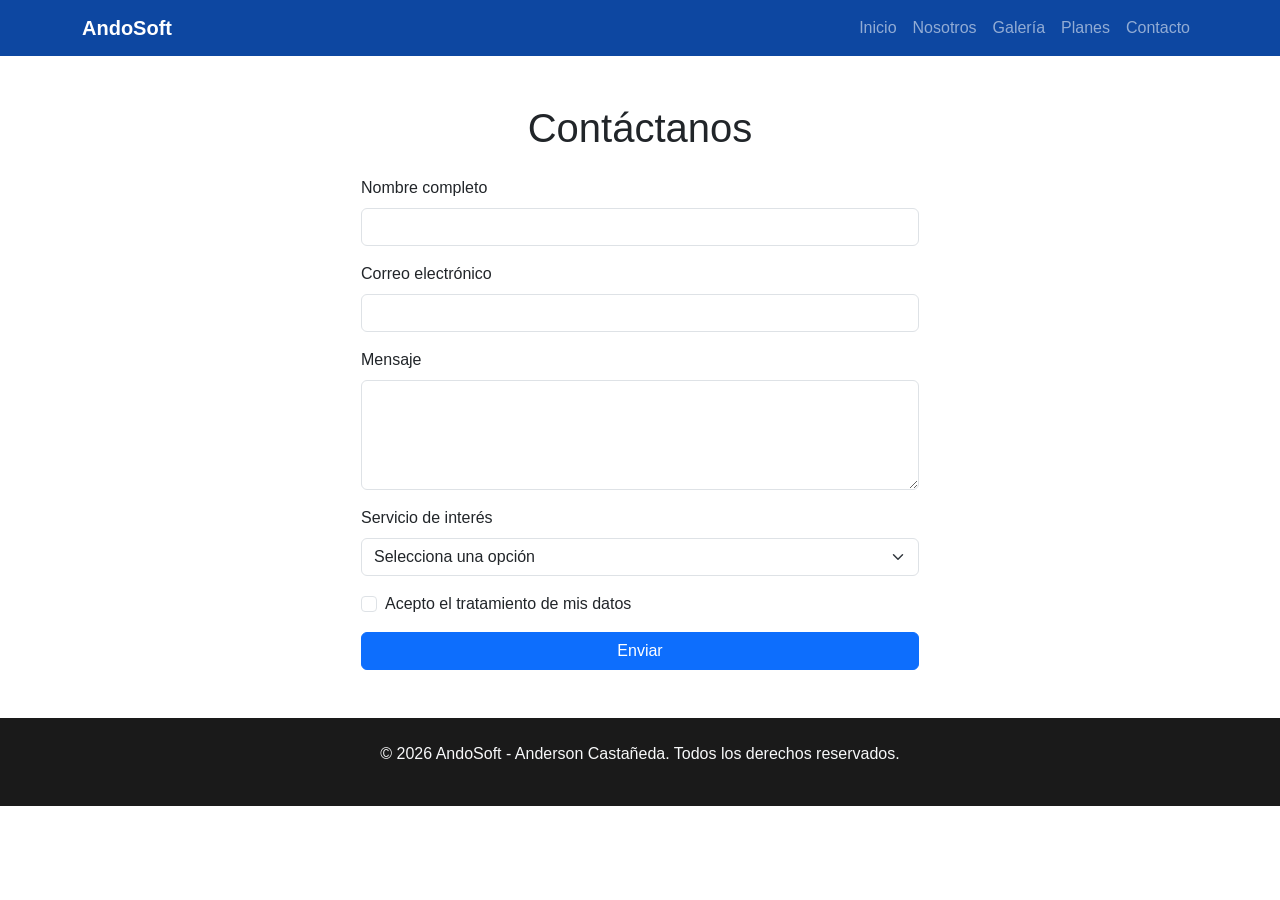
==== contacto.html @ 3bd622f4 "Add files via upload" ====
<!DOCTYPE html>
<html lang="es">
<head>
  <meta charset="UTF-8">
  <meta name="viewport" content="width=device-width, initial-scale=1.0">
  <meta name="description" content="AndoSoft - Soluciones de software a medida para pequeñas empresas">
  <meta name="keywords" content="software, desarrollo, AndoSoft, aplicaciones, tecnología">
  <meta name="author" content="Anderson Castañeda">
  <meta property="og:title" content="AndoSoft - Soluciones de Software">
  <meta property="og:description" content="Portal de la empresa AndoSoft, desarrollo de software a medida">
  <title>AndoSoft | Contacto</title>

  <link href="https://cdn.jsdelivr.net/npm/bootstrap@5.3.3/dist/css/bootstrap.min.css" rel="stylesheet">
  <link rel="stylesheet" href="css/style.css">
</head>
<body>

  <header>
    <nav class="navbar navbar-expand-lg navbar-dark" style="background-color: var(--color-primario);">
      <div class="container">
        <a class="navbar-brand fw-bold" href="index.html">AndoSoft</a>
        <button class="navbar-toggler" type="button" data-bs-toggle="collapse" data-bs-target="#menu">
          <span class="navbar-toggler-icon"></span>
        </button>
        <div class="collapse navbar-collapse" id="menu">
          <ul class="navbar-nav ms-auto">
             <ul class="navbar-nav ms-auto">
            <li class="nav-item"><a class="nav-link" href="index.html">Inicio</a></li>
            <li class="nav-item"><a class="nav-link" href="informacion.html">Nosotros</a></li>
            <li class="nav-item"><a class="nav-link" href="galeria.html">Galería</a></li>
            <li class="nav-item"><a class="nav-link" href="tabla.html">Planes</a></li>
            <li class="nav-item"><a class="nav-link" href="contacto.html">Contacto</a></li>
          </ul>
          </ul>
        </div>
      </div>
    </nav>
  </header>

  <main class="container my-5">
  <h1 class="text-center mb-4">Contáctanos</h1>

  <!-- Aquí van los mensajes de error/éxito que genera JS, SIN alert() -->
  <div id="mensajeForm" class="alert d-none" role="alert"></div>

  <form id="formContacto" novalidate class="col-md-6 mx-auto">
    <div class="mb-3">
      <label for="nombre" class="form-label">Nombre completo</label>
      <input type="text" class="form-control" id="nombre" name="nombre">
      <div class="form-text text-danger" id="errorNombre"></div>
    </div>

    <div class="mb-3">
      <label for="email" class="form-label">Correo electrónico</label>
      <input type="email" class="form-control" id="email" name="email">
      <div class="form-text text-danger" id="errorEmail"></div>
    </div>

    <div class="mb-3">
      <label for="mensaje" class="form-label">Mensaje</label>
      <textarea class="form-control" id="mensaje" name="mensaje" rows="4"></textarea>
      <div class="form-text text-danger" id="errorMensaje"></div>
    </div>

    <div class="mb-3">
      <label for="servicio" class="form-label">Servicio de interés</label>
      <select class="form-select" id="servicio" name="servicio">
        <option value="">Selecciona una opción</option>
        <option value="facturacion">Sistema de facturación</option>
        <option value="web">Desarrollo web</option>
        <option value="soporte">Soporte técnico</option>
      </select>
      <div class="form-text text-danger" id="errorServicio"></div>
    </div>

    <div class="mb-3 form-check">
      <input type="checkbox" class="form-check-input" id="terminos">
      <label class="form-check-label" for="terminos">Acepto el tratamiento de mis datos</label>
      <div class="form-text text-danger" id="errorTerminos"></div>
    </div>

    <button type="submit" class="btn btn-primary w-100">Enviar</button>
  </form>
</main>

  <footer class="text-center text-light py-4" style="background-color: var(--color-oscuro);">
    <p>&copy; 2026 AndoSoft - Anderson Castañeda. Todos los derechos reservados.</p>
  </footer>

  <script src="https://cdn.jsdelivr.net/npm/bootstrap@5.3.3/dist/js/bootstrap.bundle.min.js"></script>
  <script src="js/script.js"></script>
</body>
</html>
---- css/style.css ----
/* Variables CSS: así no repites colores por todo el archivo */
:root {
  --color-primario: #0d47a1;
  --color-oscuro: #1a1a1a;
  --fuente-principal: 'Segoe UI', sans-serif;
}

body {
  font-family: var(--fuente-principal);
}

/* Uso de Flexbox: alinea el contenido del footer */
footer p {
  display: flex;
  justify-content: center;
  align-items: center;
}

/* Uso de Grid: para la sección de figuras en galería */
figure {
  margin: 0;
  text-align: center;
}

/* Responsive: ajusta el título grande en pantallas pequeñas (celulares) */
@media (max-width: 576px) {
  .display-4 {
    font-size: 2rem;
  }
}
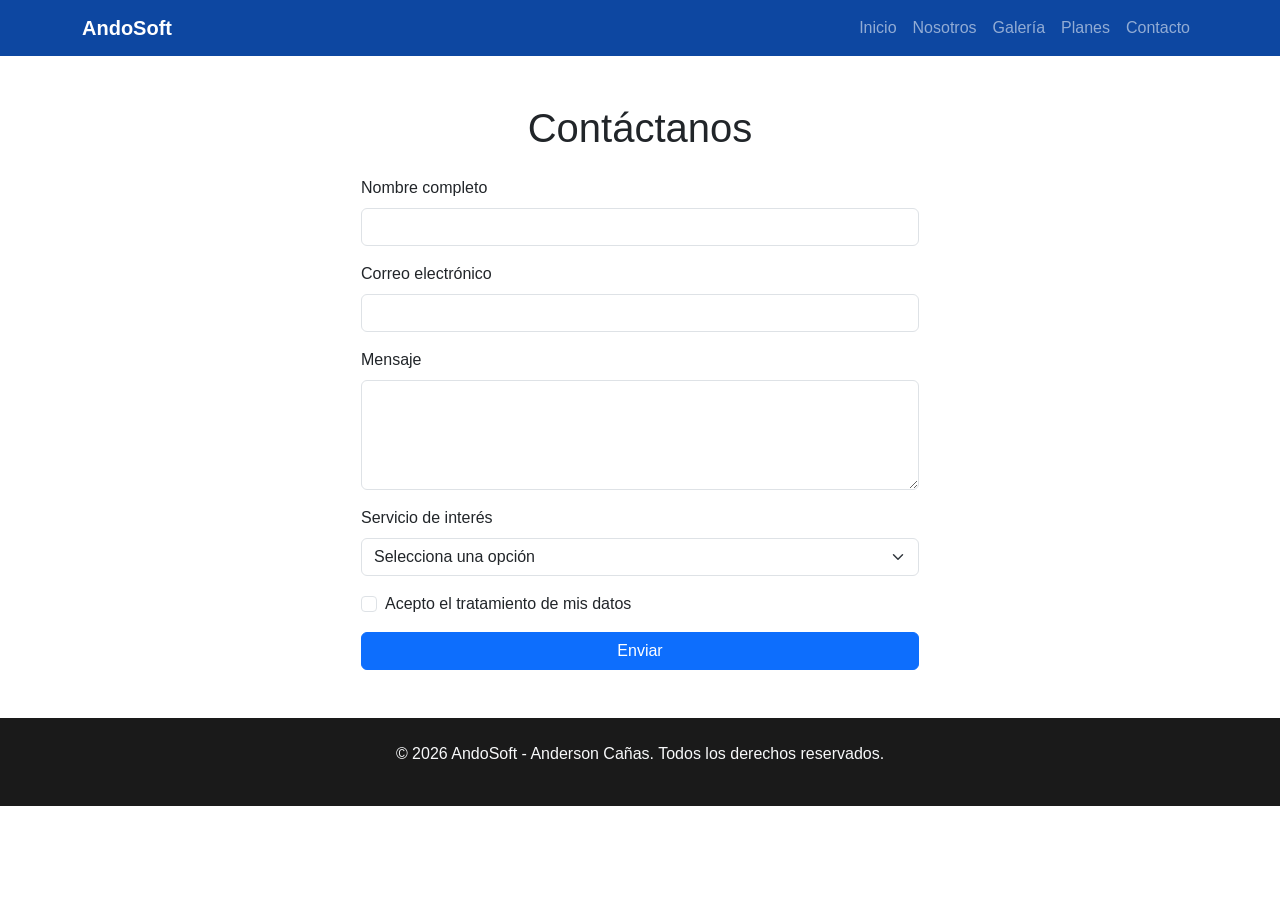
==== commit 93f55eda: "Add files via upload" ====
--- a/contacto.html
+++ b/contacto.html
@@ -84,7 +84,7 @@
 </main>
 
   <footer class="text-center text-light py-4" style="background-color: var(--color-oscuro);">
-    <p>&copy; 2026 AndoSoft - Anderson Castañeda. Todos los derechos reservados.</p>
+    <p>&copy; 2026 AndoSoft - Anderson Cañas. Todos los derechos reservados.</p>
   </footer>
 
   <script src="https://cdn.jsdelivr.net/npm/bootstrap@5.3.3/dist/js/bootstrap.bundle.min.js"></script>
